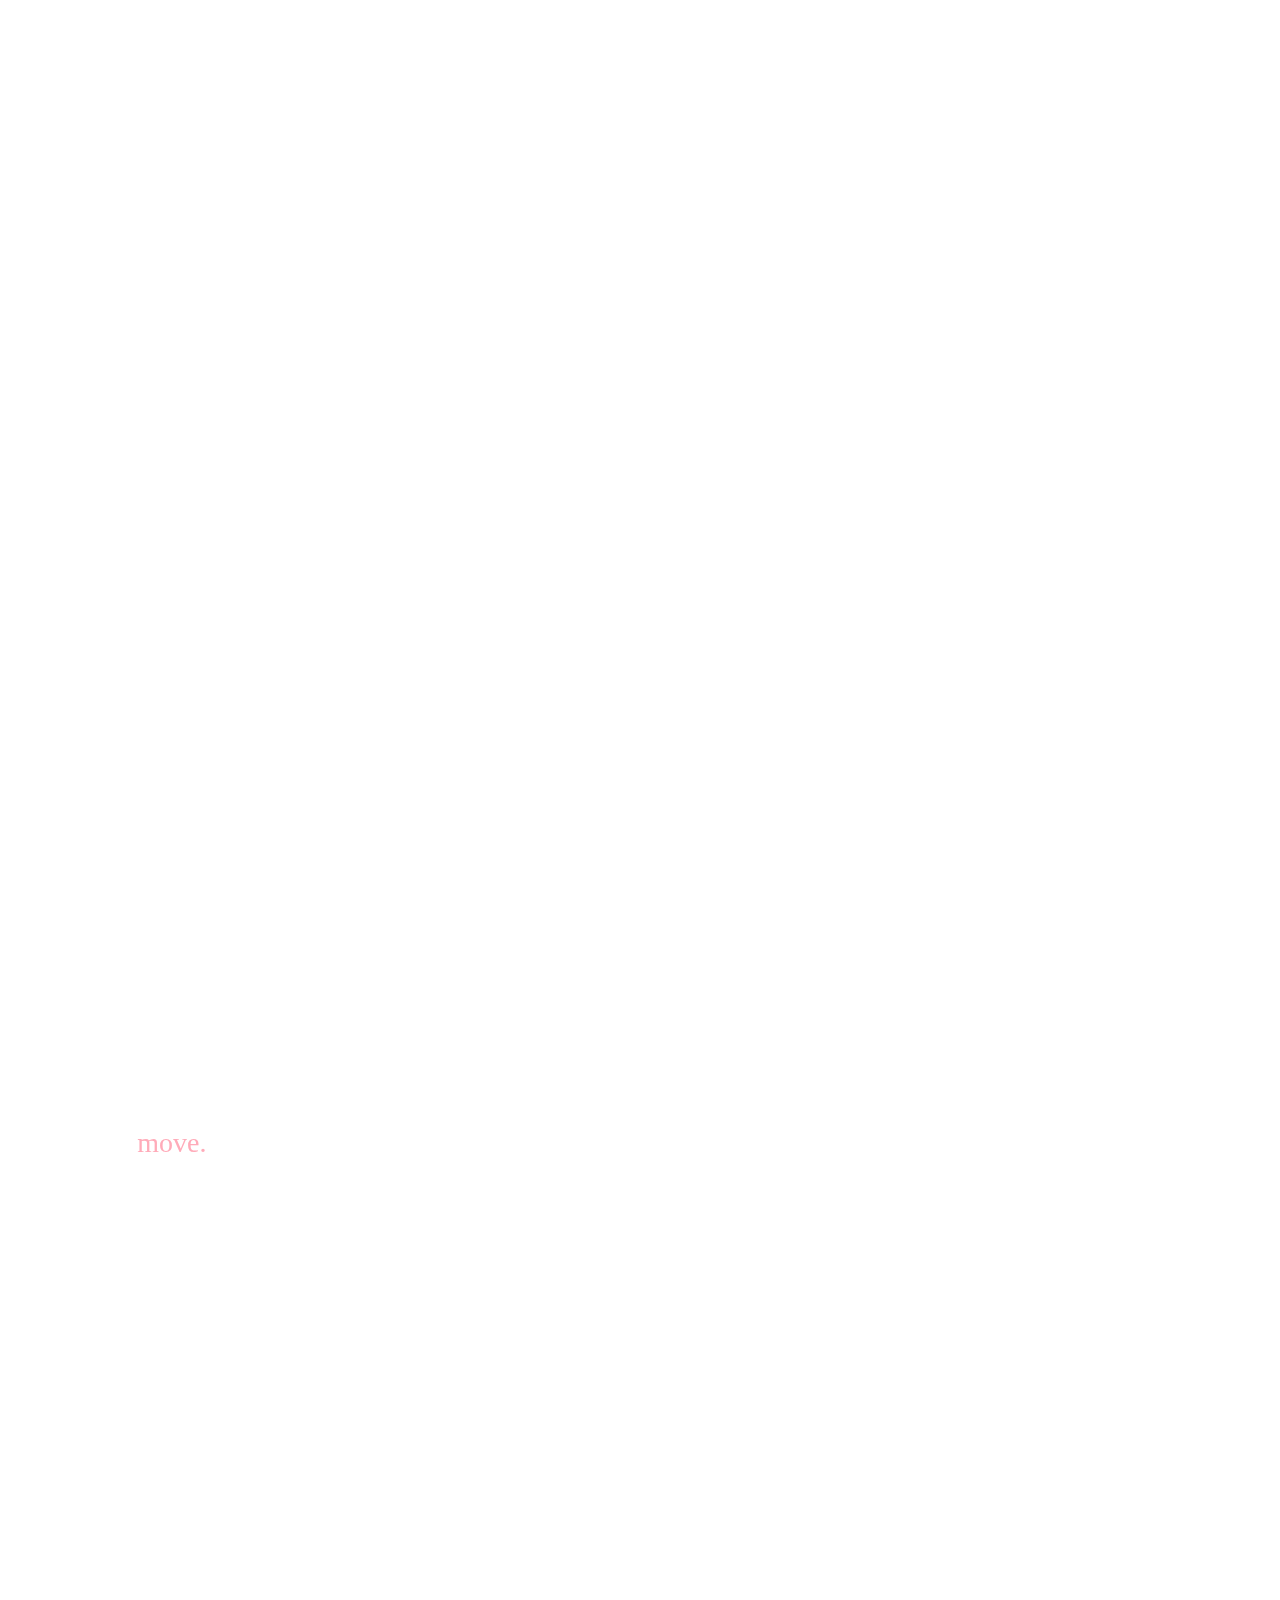
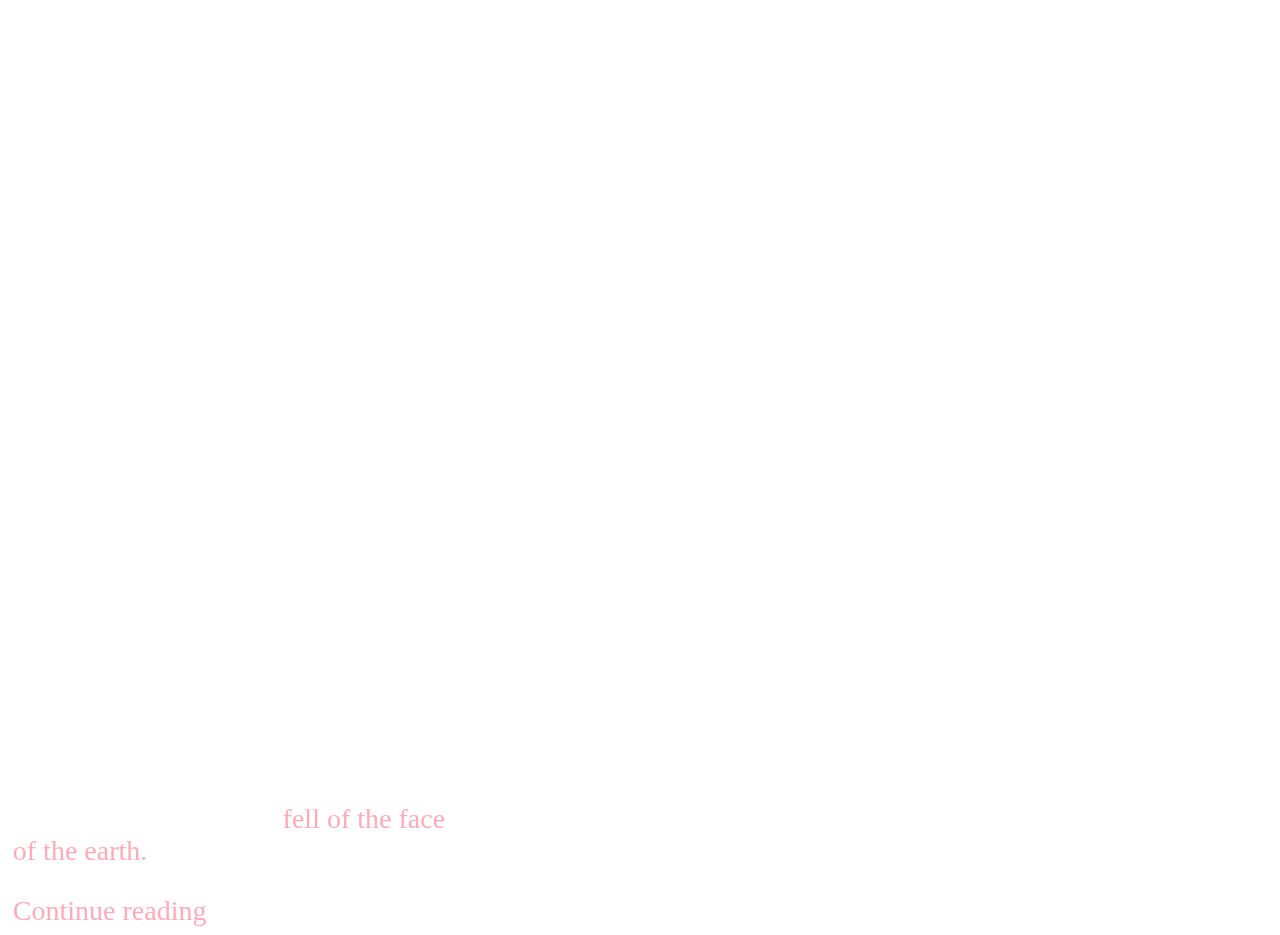
==== Assignment1/index.html @ 1de11886 "pls" ====
<!DOCTYPE html>
<head>
    <title>Assignment 1</title>


    <link rel="stylesheet" href="style.css">

    <script type="importmap">
        {
            "imports": {
                "three": "https://ga.jspm.io/npm:three@0.158.0/build/three.module.js",
                "OrbitControls": "https://ga.jspm.io/npm:three@0.158.0/examples/jsm/controls/OrbitControls.js",
                "lil-gui": "https://ga.jspm.io/npm:lil-gui@0.19.1/dist/lil-gui.esm.js"
            }
        }
    </script>

    <script src="script.js" type="module"></script> 

</head>
<body>
    <h1>Interactive Essay</h1>
    <h2>Jamelia Lucienbaker</h2>

    <!--part one-->
    <section id="part-one">
        <h2>1. Flatness</h2>

        <p>In the dimly lit cavern, where the flickering flames dance against the cold stone walls, the shadows hold sway over the minds of the cave dwellers. As they sit huddled together, their eyes fixated on the wall opposite the fire, they watch as the shadows morph and shift, casting eerie shapes that seem to defy explanation. At first glance, the shadows appear stationary, mere projections of the objects blocking the fire's glow. But upon closer inspection, subtle changes begin to emerge. One moment, a shadow elongates, stretching across the rough surface of the cave wall like a spectral hand reaching out for salvation. Then, with a sudden jolt, it recoils, shrinking back into itself as if recoiling from some unseen threat. These movements, imperceptible to those outside the cave, take on a life of their own within the minds of the observers. To the cave dwellers, these changes are not merely tricks of the light but portents of a world beyond their own, a world where shadows hold secrets and mysteries waiting to be unraveled. <span class="clickable" id="first-change">move.</span></p>

        <p>As the shadows dance and twist, the cave dwellers' interpretations mirror the concept of Flatness put forth by Nick Sousanis. In its essence, Flatness represents a state of limited perspective, where one's understanding of the world is constrained by their immediate surroundings. To the cave dwellers, the shifting shadows represent the boundaries of their reality, a two-dimensional tableau upon which they project their hopes and fears. In this confined space, where the only sources of illumination are the flickering flames and the dim glow of the moon, the concept of depth is lost, replaced by a sense of stasis and sameness. Just as Sousanis argues that Flatness is a barrier to true understanding, so too do the cave dwellers find themselves trapped within the confines of their own perceptions. Unable to see beyond the flickering flames and shifting shadows, they cling to their narrow view of the world, unaware of the vastness that lies beyond.

        In conclusion, the shadows that dance upon the cave wall serve as both a source of wonder and a reminder of the limitations of human perception. As they watch the shadows come to life before their eyes, the cave dwellers find themselves confronted with the concept of Flatness in all its complexity. Locked within their narrow worldview, they struggle to comprehend the true nature of the shadows and the world beyond, unaware of the depths that lie just beyond their reach. <span class="clickable" id="second-change">fell of the face of the earth.</span></p>

        <p><span class="clickable" id="continue-reading">Continue reading</span></p>
    </section>

    <!--part two-->
    <section id="part-two" class="hidden">
        <h2>2. Seeing Double.</h2>

        <p>Outside the confines of the cave, a world of boundless possibilities unfolds under the vast expanse of the open sky. Here, amidst the gentle rustle of leaves and the distant calls of birds, 3D objects and light sources interact to cast their shadows upon the cave wall. A solitary tree, its branches swaying in the breeze, serves as the primary obstruction to the sun's rays, while the shifting clouds above play a game of hide-and-seek with the light. As the day progresses, subtle changes begin to unfold. The sun, once high in the sky, begins its descent towards the horizon, casting long shadows that stretch across the landscape like a blanket of darkness. The tree, too, undergoes its own transformation, its branches reaching ever higher towards the fading light. <span class="clickable" id="third-change">stop.</span></h2>

        <p>Nick Sousanis's concept of Seeing Double invites us to consider the interplay between multiple perspectives, each offering its own unique insights into the world around us. From the bird's eye perspective outside the cave, the view differs significantly from that of the cave dwellers within. While the cave dwellers are fixated on the shadows dancing upon the wall, those outside witness the intricate dance between light and shadow as it unfolds in real-time. Where the cave dwellers see only the end result—the shadows—the observers outside are privy to the entire process, from the movement of the 3D objects to the shifting of the light sources.

        However, it is only by combining both views that we can truly grasp the larger truth at play. As the 3D objects and light sources interact with one another, their movements create a delicate balance, where the slightest shift in one element can have profound implications for the others. When the sun sets behind the tree, casting its long shadow upon the cave wall, we see not just the end result, but the culmination of a complex, interdependent process—one that is only fully revealed when viewed from both inside and outside the cave. In this way, the shadows on the cave wall serve as a tangible reminder of the interconnectedness of all things, where each element plays a vital role in shaping the world around us <span class="clickable" id="fourth-change">the sun began to set</span> mystifying the people in the cave</p>

        <p><span class="clickable" id="restart">Restart</span></p>
    </section>

    <canvas class="webgl"></canvas>
</body>
---- Assignment1/style.css ----
body{
    width: 35%;
    color: white;
    margin-left: 1%;
    text-shadow: 0.5px 0.5px 1px #ffffff; 
    
}

h1{
    font-size: 48px;
    color: white;
    text-align: Left;
}

h2{
    font-size: 36px;
    text-align: Left;
    text-shadow: 0.5px 0.5px 1px #ffffff; 
}

p {
    font-size: 28px;
    margin-bottom: 2px;
}
.clickable{
    color:rgb(255, 171, 185);
    cursor: grab;
}
.clickable:hover {
    color: rgb(255, 82, 154);
    font-size: 30px;
}

.hidden{
    display: none;
}

.webgl{
    position: fixed;
    top: 0;
    left: 0;
    outline: none;
    z-index: -1;
}
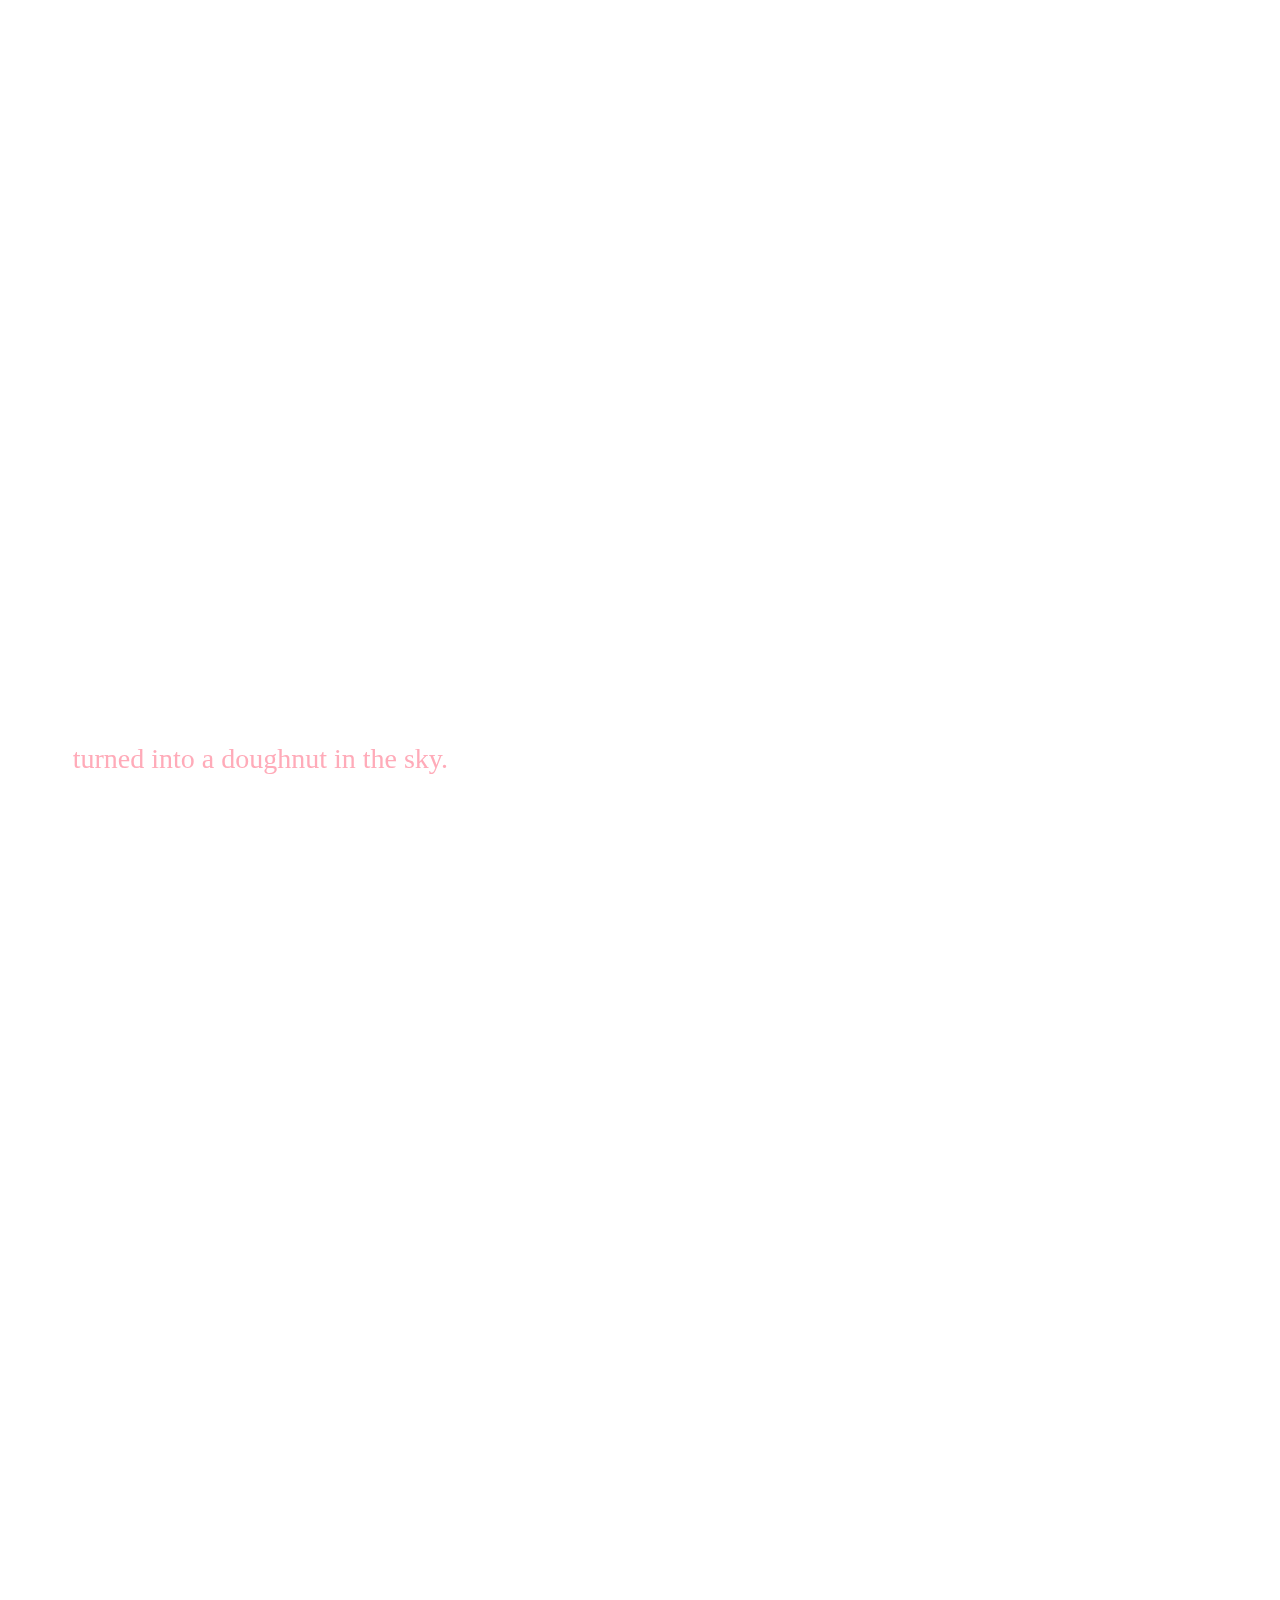
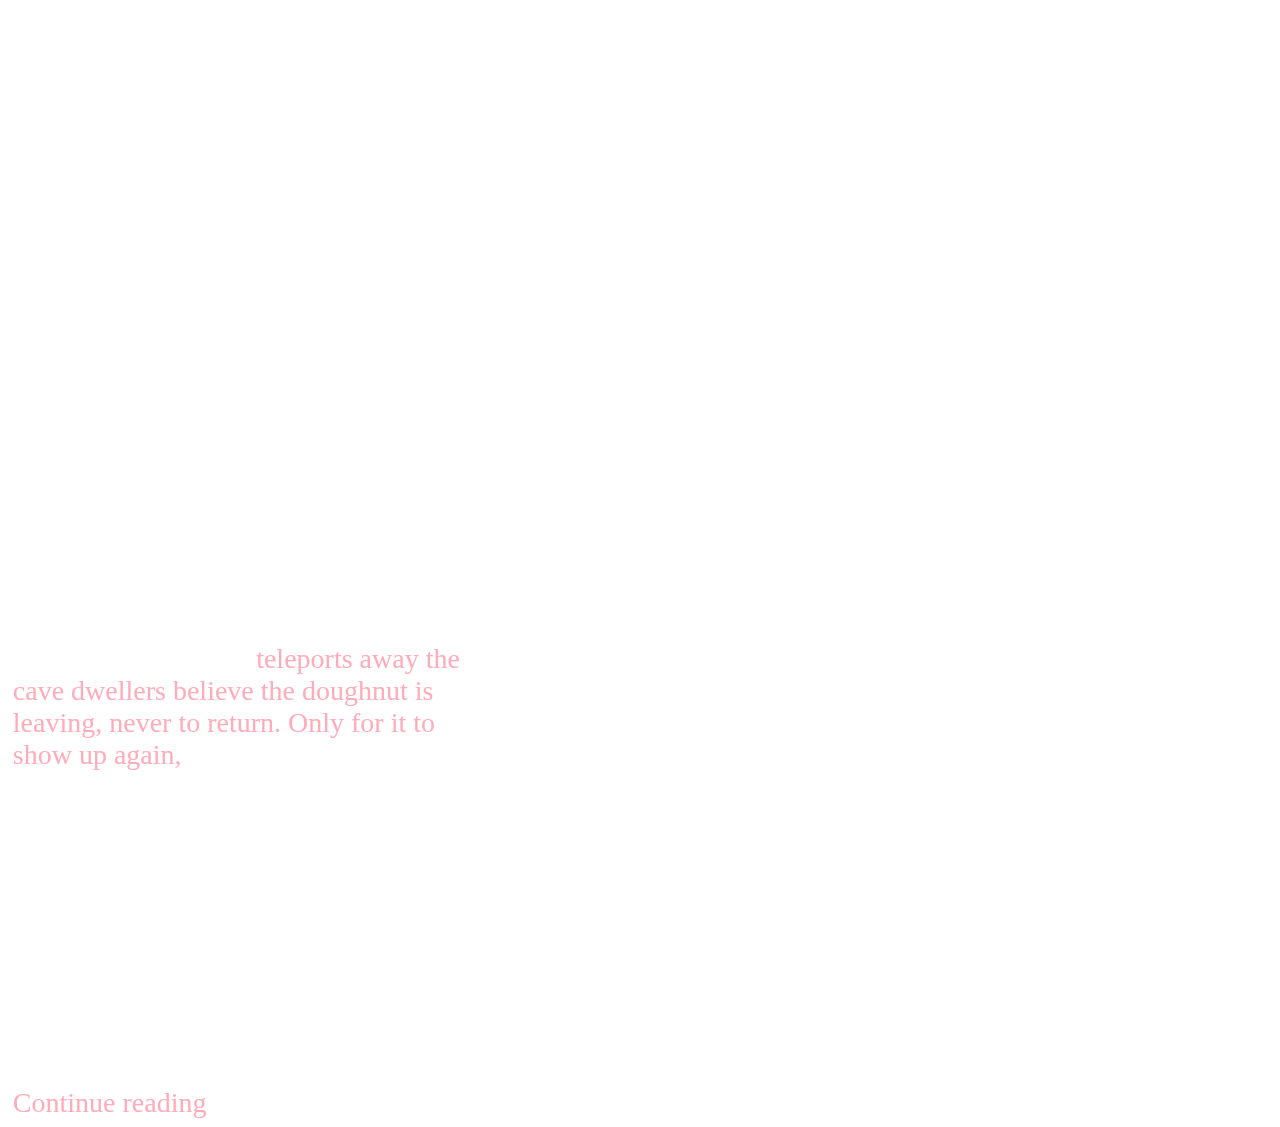
==== commit fa959c34: "1done" ====
--- a/Assignment1/index.html
+++ b/Assignment1/index.html
@@ -26,11 +26,10 @@
     <section id="part-one">
         <h2>1. Flatness</h2>
 
-        <p>In the dimly lit cavern, where the flickering flames dance against the cold stone walls, the shadows hold sway over the minds of the cave dwellers. As they sit huddled together, their eyes fixated on the wall opposite the fire, they watch as the shadows morph and shift, casting eerie shapes that seem to defy explanation. At first glance, the shadows appear stationary, mere projections of the objects blocking the fire's glow. But upon closer inspection, subtle changes begin to emerge. One moment, a shadow elongates, stretching across the rough surface of the cave wall like a spectral hand reaching out for salvation. Then, with a sudden jolt, it recoils, shrinking back into itself as if recoiling from some unseen threat. These movements, imperceptible to those outside the cave, take on a life of their own within the minds of the observers. To the cave dwellers, these changes are not merely tricks of the light but portents of a world beyond their own, a world where shadows hold secrets and mysteries waiting to be unraveled. <span class="clickable" id="first-change">move.</span></p>
+        <p> Within this cave there are poor souls who have been bound to the wall for their entire lives, eyes never getting to see the outside world. Only being able to gaze upon the wall in front of them, their tired eyes never leaving it. Their only source of entertainment being the shadows that often appeared on that cave wall. As of right now, they can see what looks like to be a stick floating in the air. They believe it to be magic as it is not being held up by any kind of support. But upon closer inspection, subtle changes begin to emerge. Within the blink of an eye that stick seemed to have <span class="clickable" id="first-change">turned into a doughnut in the sky.</span> The people in the cave watch as the doughnut closes on itself going back into its original stick form. Then it opens back up, continuing this loop. These movements provide vast amounts of entertainment for the cave dwellers as these shadows are the closest thing they will get to being free in the outside world.  To the cave dwellers, these changes are not merely tricks of the light but omens of a world beyond their own, a world where shadows hold secrets and mysteries waiting to be unravelled. </p>
 
-        <p>As the shadows dance and twist, the cave dwellers' interpretations mirror the concept of Flatness put forth by Nick Sousanis. In its essence, Flatness represents a state of limited perspective, where one's understanding of the world is constrained by their immediate surroundings. To the cave dwellers, the shifting shadows represent the boundaries of their reality, a two-dimensional tableau upon which they project their hopes and fears. In this confined space, where the only sources of illumination are the flickering flames and the dim glow of the moon, the concept of depth is lost, replaced by a sense of stasis and sameness. Just as Sousanis argues that Flatness is a barrier to true understanding, so too do the cave dwellers find themselves trapped within the confines of their own perceptions. Unable to see beyond the flickering flames and shifting shadows, they cling to their narrow view of the world, unaware of the vastness that lies beyond.
-
-        In conclusion, the shadows that dance upon the cave wall serve as both a source of wonder and a reminder of the limitations of human perception. As they watch the shadows come to life before their eyes, the cave dwellers find themselves confronted with the concept of Flatness in all its complexity. Locked within their narrow worldview, they struggle to comprehend the true nature of the shadows and the world beyond, unaware of the depths that lie just beyond their reach. <span class="clickable" id="second-change">fell of the face of the earth.</span></p>
+        <p>Nick Sousanis's concept of Flatness calls into question conventional ideas of perception and comprehension, pushing us to take into account the constraints placed on us by our own points of view. Essentially, flatness is the tendency to see the world as two-dimensional, with surface characteristics controlling depth and complexity instead of perception. It's an inclination to prioritize oversimplified interpretations above the complexity and subtlety of our environment. In my opinion, flatness is a metaphor for a certain type of intellectual laziness—a refusal to see past appearances and face the complexity of reality. This idea of Flatness is embodied in the cave dwellers' perception of the shadows. They are blind to the complex interaction of light and shadow that produces the illusion in front of them; all they perceive is the surface of the cave wall. Their worldview is based on a skewed perception of cause and consequence and is influenced by superstition and fear. They are happy to cling to their limited views of the world, unable to see the deeper realities concealed under the shadows. So, when the image of the wall  <span class="clickable" id="second-change">teleports away the cave dwellers believe the doughnut is leaving, never to return. Only for it to show up again,</span> entering from the left and leaving out the right. Being fooled repeatedly that their one source of the outside world is permanently gone. The inhabitants of the cave represent Sousanis's idea of Flatness in this way because they are imprisoned in a limited perspective of reality that prevents them from seeing its full richness and depth.
+        </p>
 
         <p><span class="clickable" id="continue-reading">Continue reading</span></p>
     </section>
@@ -39,11 +38,11 @@
     <section id="part-two" class="hidden">
         <h2>2. Seeing Double.</h2>
 
-        <p>Outside the confines of the cave, a world of boundless possibilities unfolds under the vast expanse of the open sky. Here, amidst the gentle rustle of leaves and the distant calls of birds, 3D objects and light sources interact to cast their shadows upon the cave wall. A solitary tree, its branches swaying in the breeze, serves as the primary obstruction to the sun's rays, while the shifting clouds above play a game of hide-and-seek with the light. As the day progresses, subtle changes begin to unfold. The sun, once high in the sky, begins its descent towards the horizon, casting long shadows that stretch across the landscape like a blanket of darkness. The tree, too, undergoes its own transformation, its branches reaching ever higher towards the fading light. <span class="clickable" id="third-change">stop.</span></h2>
+        <p>Beyond the cave's walls, beneath the wide open sky, the landscape takes on a clarity and perspective that people within cannot reach. Here, the intricate details of the doughnut and light sources that throw shadows on the cave wall are revealed. A lone item, a floating disk or maybe a flying saucer, the soft touch of the sun defining its features. Whether it's the sun or another celestial body, the light source is a bright pink, casting a warm glow across the landscape, creating shadows that resemble a doughnut coming in through one end to leave out the other. This process infinitely repeating itself only starts on a different side each time. In reality, the floating disk is merely flying across a horizontal plane, travelling right then left. This process continues until the strange object just <span class="clickable" id="third-change">stops</span> mid motion, floating their in the around although the spinning motion seems to carry on 
+        <p>
 
-        <p>Nick Sousanis's concept of Seeing Double invites us to consider the interplay between multiple perspectives, each offering its own unique insights into the world around us. From the bird's eye perspective outside the cave, the view differs significantly from that of the cave dwellers within. While the cave dwellers are fixated on the shadows dancing upon the wall, those outside witness the intricate dance between light and shadow as it unfolds in real-time. Where the cave dwellers see only the end result—the shadows—the observers outside are privy to the entire process, from the movement of the 3D objects to the shifting of the light sources.
-
-        However, it is only by combining both views that we can truly grasp the larger truth at play. As the 3D objects and light sources interact with one another, their movements create a delicate balance, where the slightest shift in one element can have profound implications for the others. When the sun sets behind the tree, casting its long shadow upon the cave wall, we see not just the end result, but the culmination of a complex, interdependent process—one that is only fully revealed when viewed from both inside and outside the cave. In this way, the shadows on the cave wall serve as a tangible reminder of the interconnectedness of all things, where each element plays a vital role in shaping the world around us <span class="clickable" id="fourth-change">the sun began to set</span> mystifying the people in the cave</p>
+        <p>Nick Sousanis's concept of Seeing Double challenges us to consider multiple perspectives simultaneously, recognizing that truth is often multifaceted and complex. Seeing Double means acknowledging the existence of parallel narratives, each offering its own unique insights and interpretations. It is the recognition that reality is not fixed or absolute but rather fluid and dynamic, shaped by the interplay of countless individual perspectives. When we compare and contrast the views of the people inside the cave with those outside, we see a stark contrast in worldview. The people inside, limited by their narrow surroundings, see only the shadows on the cave wall, interpreting them through the lens of superstition and fear. In contrast, those outside perceive the scene in its entirety, recognizing the interconnectedness of light, shadow, and object. By combining both views, we gain a deeper understanding of the larger process at play—the intricate dance of light and shadow, object and observer. On the outside of the cave, you are able to recognise that when the object displayed on the wall  <span class="clickable" id="fourth-change">seems to move towards the ceiling, </span>the reality is it never moves. In fact, the sun is setting down on the horizon, not to be seen again until morning. We see that the shadow, the object, and the light are not isolated phenomena but rather integral components of a larger, interdependent whole.
+        </p>
 
         <p><span class="clickable" id="restart">Restart</span></p>
     </section>
